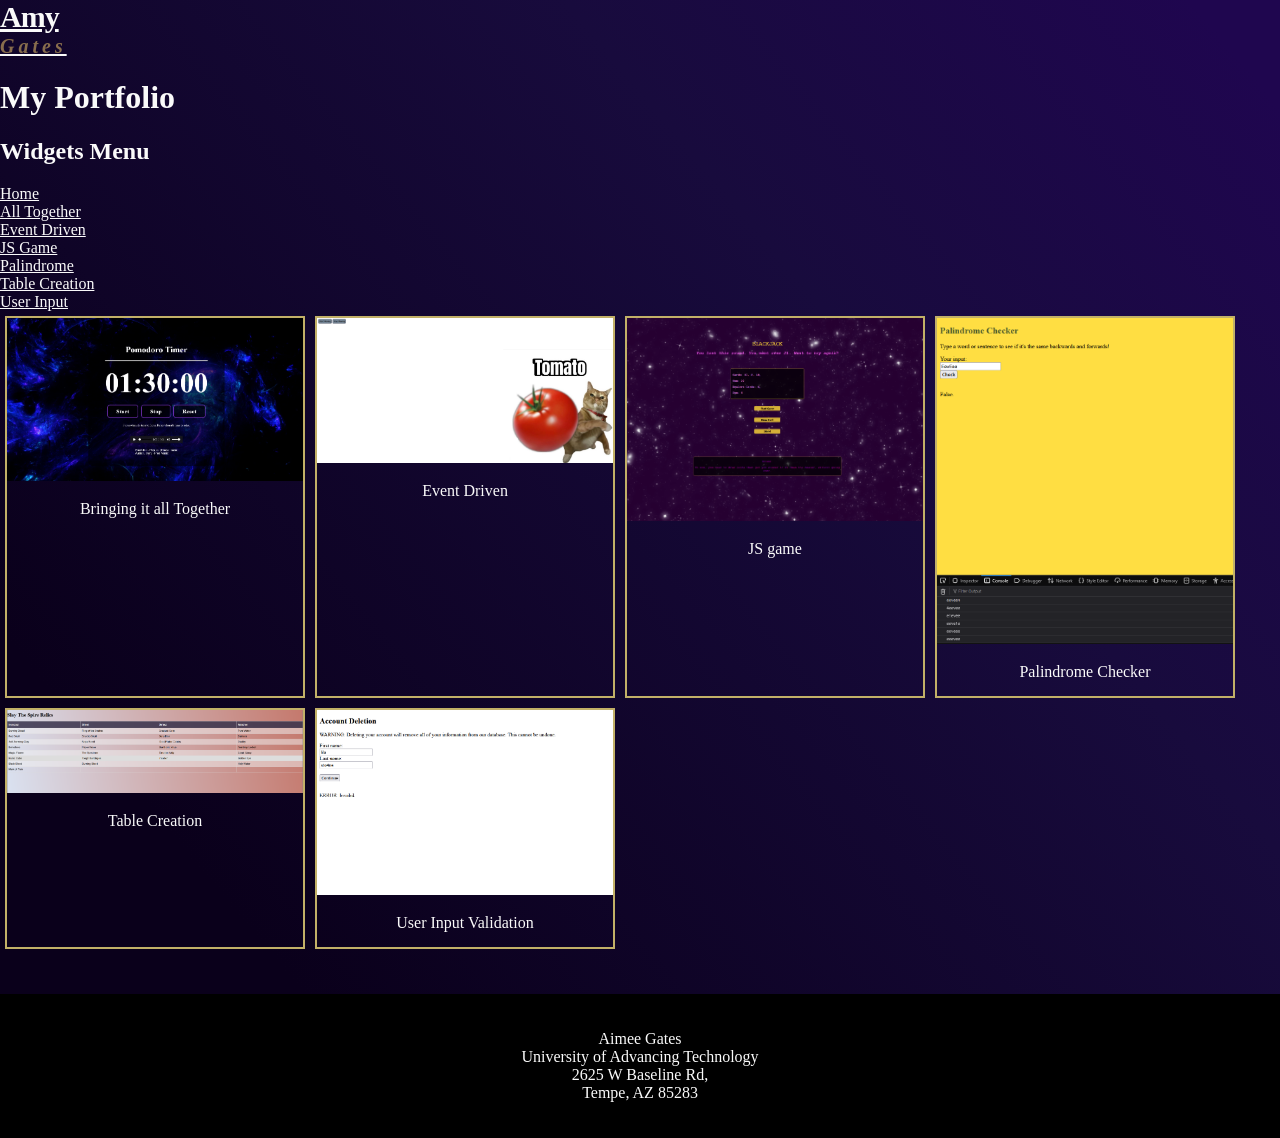
==== boards.html @ 8626d588 "Final Project The video file for the "Bringing it all Together" folder could not be uploaded." ====
<!DOCTYPE html>
<html lang="en">
<head>
    <meta charset="UTF-8">
    <meta name="viewport" content="width=device-width, initial-scale=1.0">
    <title>Amy Gates</title>
    <link rel="stylesheet" href="styles.css">
</head>
<body>
<a class="logo" href="boards.html">Amy<br><span>Gates</span></a>

<!--Header-->
<header>
<h1>My Portfolio</h1>
</header>
<!--Requirements. Will delete after submission.-->
<nav>
    <h2>Widgets Menu</h2>
        <a href="./boards.html">Home</a><br>
        <a href="../Final Project/Bringing it all Together/pomodoro.html">All Together</a><br>
        <a href="../Final Project/Event Driven/index.html">Event Driven</a><br>
        <a href="../Final Project/JavaScript Game/game.html">JS Game</a><br>
        <a href="../Final Project/Palindrome Checker/strings.html">Palindrome</a><br>
        <a href="../Table Creation/index.html">Table Creation</a><br>
        <a href="../Final Project/User Input/strings.html">User Input</a><br>
</nav>

<!--Gallery-->
<div class="gallery">

<div class="gallery-item">
  <a target="_blank" href="../Final Project/Bringing it all Together/pomodoro.html">
  <img src="Images/Gates_CSC102_BringingItAllTogether.png" alt="Bringing it all Together" width="600" height="400">
  </a>
  <div class="desc">Bringing it all Together</div>
</div>

<div class="gallery-item">
  <a target="_blank" href="../Final Project/Event Driven/index.html">
  <img src="Images/Gates_CSC102_EventDriven.png" alt="Event Driven" width="600" height="400">
  </a>
  <div class="desc">Event Driven</div>
</div>

<div class="gallery-item">
  <a target="_blank" href="../Final Project/JavaScript Game/game.html">
  <img src="Images/Gates_CSC102_JavaScriptGame_After.png" alt="JS game" width="600" height="400">
  </a>
  <div class="desc">JS game</div>
</div>

<div class="gallery-item">
  <a target="_blank" href="../Final Project/Palindrome Checker/strings.html">
  <img src="Images/Gates_CSC102_PalindromeChecker.png" alt="Palindrome Checker" width="600" height="400">
  </a>
  <div class="desc">Palindrome Checker</div>
</div>

<div class="gallery-item">
  <a target="_blank" href="../Table Creation/index.html">
  <img src="Images/Gates_CSC102_TableCreation.png" alt="Table Creation" width="600" height="400">
  </a>
  <div class="desc">Table Creation</div>
</div>

<div class="gallery-item">
  <a target="_blank" href="../Final Project/User Input/strings.html">
  <img src="Images/Gates_CSC102_UserInputValidation.png" alt="User Input Validation" width="600" height="400">
  </a>
  <div class="desc">User Input Validation</div>
</div>
</div>

<!--Footer-->
<footer>
  <p>Aimee Gates<br>University of Advancing Technology<br>2625 W Baseline Rd,<br> Tempe, AZ 85283</p>
</footer>

</body>
</html>
---- styles.css ----
* {
  box-sizing: border-box;
  color: #fafafa;
}

body {
  font-family: VBookman, URW Bookman L, serif;
  margin: 0;
  background: #0A001B;
  background: linear-gradient(50deg, rgba(10, 0, 27, 1) 19%, rgba(24, 11, 61, 1) 68%, rgba(31, 6, 79, 1) 96%);
}

/*Logo Design*/
.logo {
  font-weight: 900;
  letter-spacing: -1px;
  font-size: 30px;
  white-space: nowrap;
}

.logo span {
  font-style: oblique;
  display: block;
  font-size: 20px;
  letter-spacing: 4px;
  color: #886d4d;
  margin-top: 1px;
}

/* Header */
.header {
  padding: 60px;
  text-align: center;
  background: #1abc9c;
  color: white;
  font-size: 30px;
}

/*Gallery*/
div.gallery {
  display: flex;
  flex-wrap: wrap;
  justify-content: flex-start;
}

div.gallery-item {
  margin: 5px;
  border: 2px solid #C2B067;
  width: calc(25% - 20px);
}

div.gallery-item:hover {
  border: 1px solid #777;
}

div.gallery-item img {
  width: 100%;
  height: auto;
}

div.gallery-item div.desc {
  padding: 15px;
  text-align: center;
}

@media only screen and (max-width: 768px) {
  div.gallery-item {
    width: calc(50% - 20px);
  }
}

@media only screen and (max-width: 480px) {
  div.gallery-item {
    width: calc(100% - 20px);
  }
}

/*Footer*/
footer {
    background-color: black;
    color: white;
    text-align: center;
    padding: 20px;
    margin-top: 40px;
}
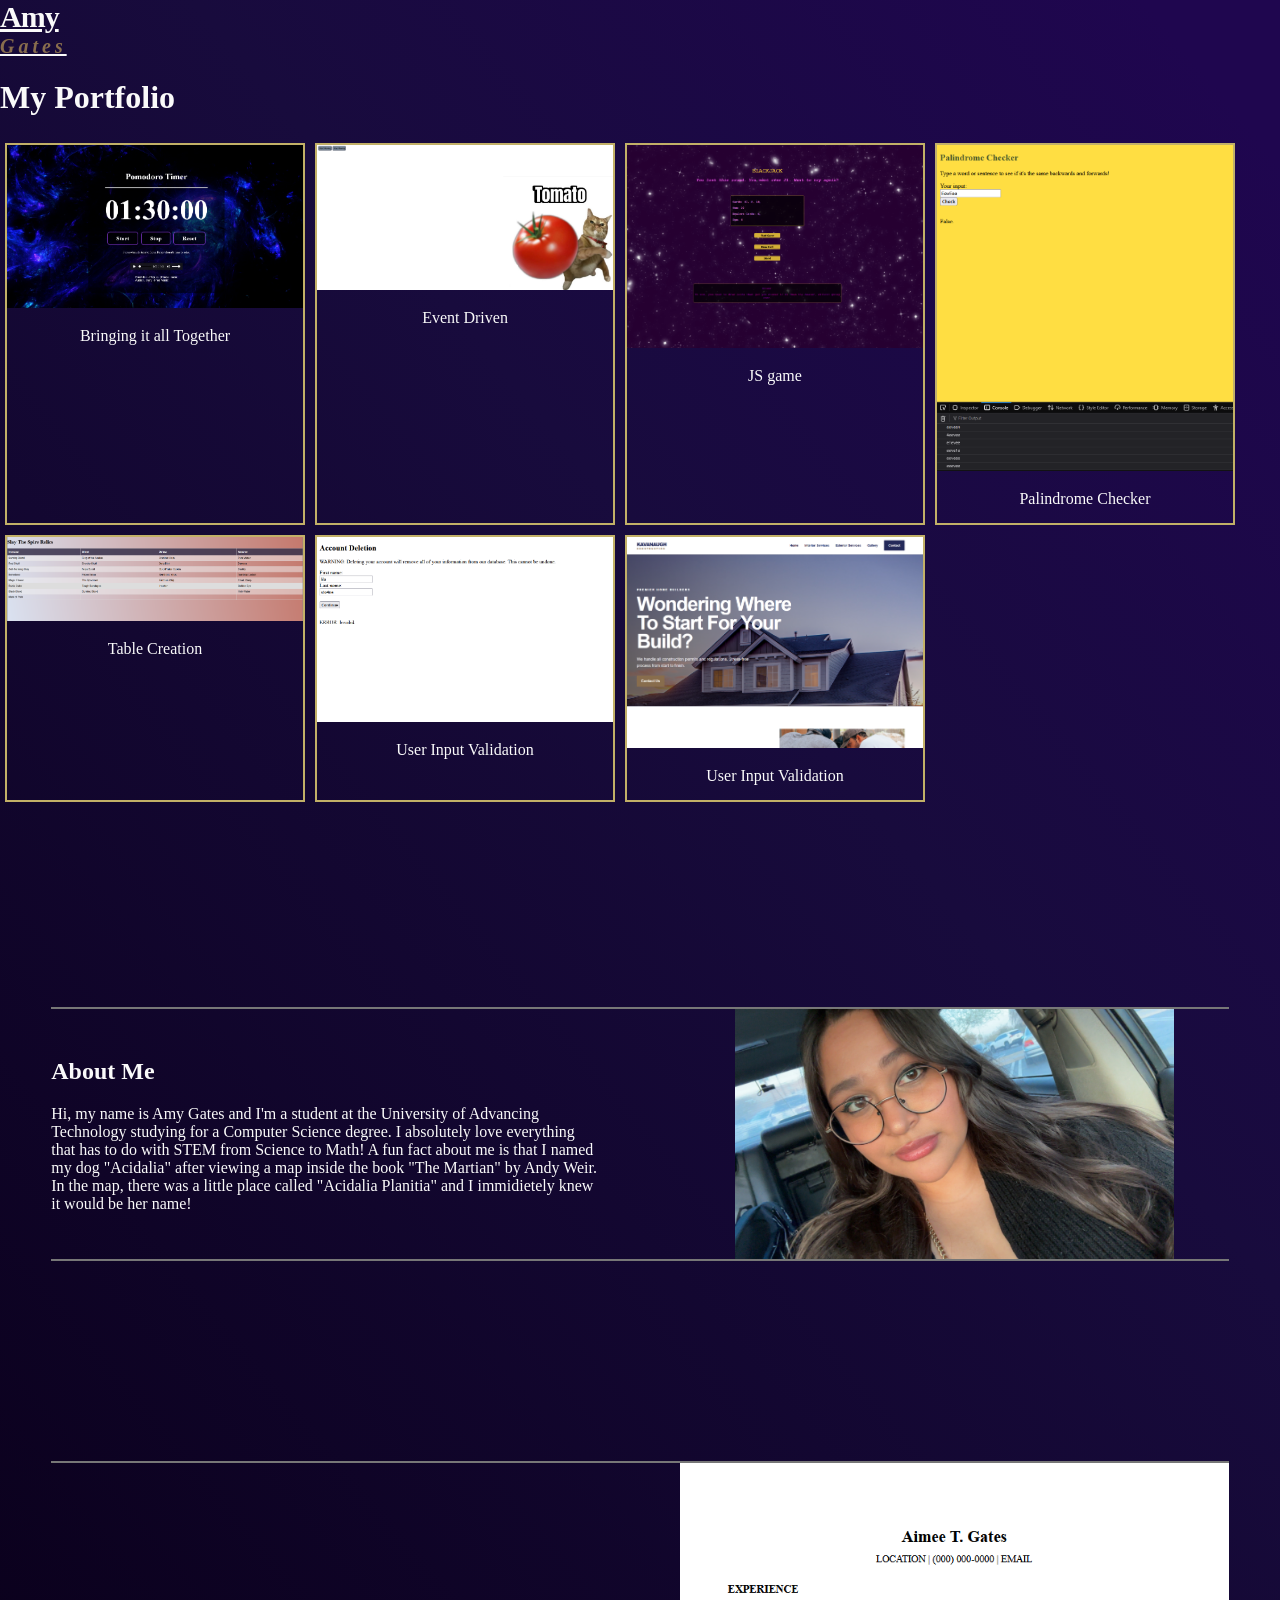
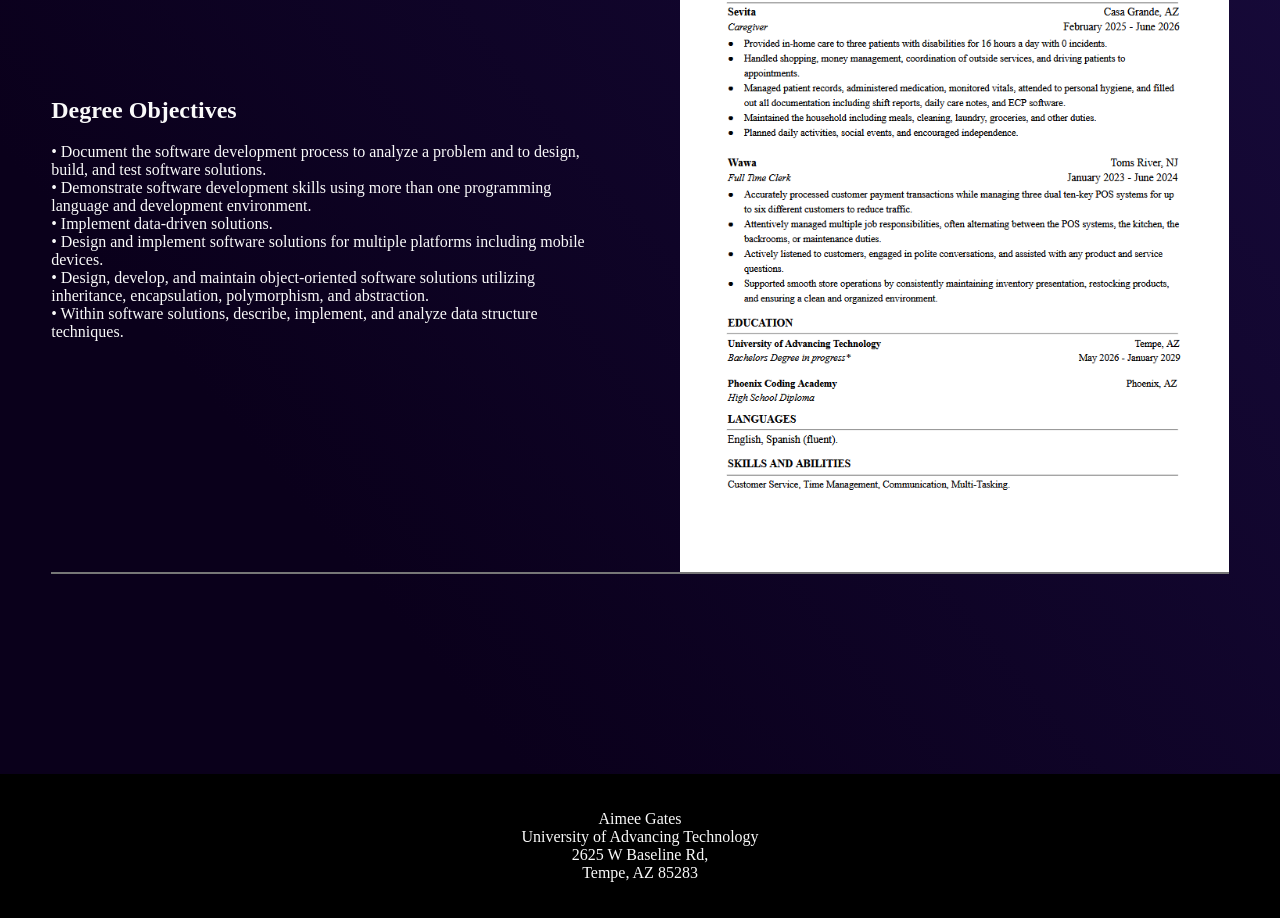
==== commit e4dec78f: "Final Project" ====
--- a/boards.html
+++ b/boards.html
@@ -13,17 +13,6 @@
 <header>
 <h1>My Portfolio</h1>
 </header>
-<!--Requirements. Will delete after submission.-->
-<nav>
-    <h2>Widgets Menu</h2>
-        <a href="./boards.html">Home</a><br>
-        <a href="../Final Project/Bringing it all Together/pomodoro.html">All Together</a><br>
-        <a href="../Final Project/Event Driven/index.html">Event Driven</a><br>
-        <a href="../Final Project/JavaScript Game/game.html">JS Game</a><br>
-        <a href="../Final Project/Palindrome Checker/strings.html">Palindrome</a><br>
-        <a href="../Table Creation/index.html">Table Creation</a><br>
-        <a href="../Final Project/User Input/strings.html">User Input</a><br>
-</nav>
 
 <!--Gallery-->
 <div class="gallery">
@@ -69,7 +58,41 @@
   </a>
   <div class="desc">User Input Validation</div>
 </div>
+<div class="gallery-item">
+  <a target="_blank" href="../Final Project/Website/index.html">
+  <img src="Images/Gates_CSC102_Finals.png" alt="User Input Validation" width="600" height="400">
+  </a>
+  <div class="desc">User Input Validation</div>
 </div>
+</div>
+
+<!--About page-->
+<section class="section">
+    <!--about us-->
+    <div class="container gap about">
+    <div>
+        <h2>About Me</h2>
+        <p>Hi, my name is Amy Gates and I'm a student at the University of Advancing Technology studying for a Computer Science degree. I absolutely love everything that has to do with STEM from Science to Math! A fun fact about me is that I named my dog "Acidalia" after viewing a map inside the book "The Martian" by Andy Weir. In the map, there was a little place called "Acidalia Planitia" and I immidietely knew it would be her name!</p>
+    </div>
+        <img class="images" src="Images/headshot.jpg" alt="Picture of Amy Gates.">
+    </div>
+</section>
+
+<section class="section">
+    <!--about us-->
+    <div class="container gap about">
+    <div>
+        <h2>Degree Objectives</h2>
+        <p>• Document the software development process to analyze a problem and to design, build, and test software solutions.<br>
+        • Demonstrate software development skills using more than one programming language and development environment.<br>
+        • Implement data-driven solutions.<br>
+        • Design and implement software solutions for multiple platforms including mobile devices.<br>
+        • Design, develop, and maintain object-oriented software solutions utilizing inheritance, encapsulation, polymorphism, and abstraction.<br>
+        • Within software solutions, describe, implement, and analyze data structure techniques.</p>
+          </div>
+        <img class="images-resume" src="Images/Gates_Aimee_Resume.png" alt="Resume">
+    </div>
+</section>
 
 <!--Footer-->
 <footer>
--- a/styles.css
+++ b/styles.css
@@ -6,8 +6,9 @@
 body {
   font-family: VBookman, URW Bookman L, serif;
   margin: 0;
-  background: #0A001B;
+  background-color: #0A001B;
   background: linear-gradient(50deg, rgba(10, 0, 27, 1) 19%, rgba(24, 11, 61, 1) 68%, rgba(31, 6, 79, 1) 96%);
+  min-height: 100vh;
 }
 
 /*Logo Design*/
@@ -75,11 +76,44 @@
   }
 }
 
+/*About page*/
+.container {
+  width: min(92%, 1200px);
+  margin: 0 auto;
+  margin-top: 200px;
+}
+
+.about {
+  border-top: 2px solid #777;
+  border-bottom: 2px solid #777;
+}
+
+.gap {
+  display: grid;
+  grid-template-columns: 1fr 1fr;
+  align-items: center;
+  gap: 80px;
+}
+
+.images {
+  height: 250px;
+  width: 80%;
+  margin: 0 auto;
+  object-fit: cover;
+}
+
+.images-resume {
+  height: auto;
+  width: 100%;
+  margin: 0 auto;
+  object-fit: cover;
+}
+
 /*Footer*/
 footer {
     background-color: black;
     color: white;
     text-align: center;
     padding: 20px;
-    margin-top: 40px;
+    margin-top: 200px;
 }
